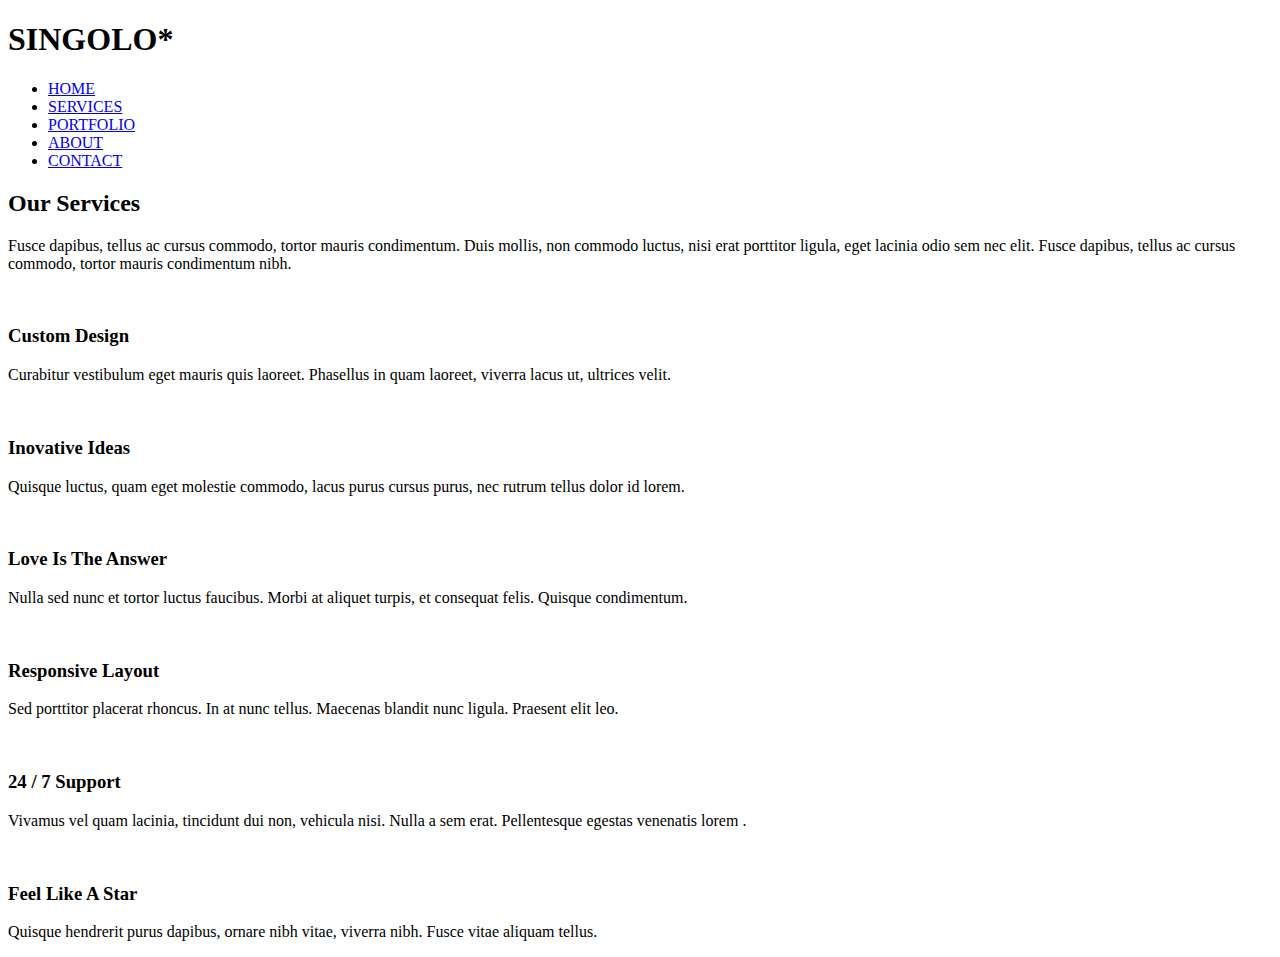
==== singolo1.html @ 71ac77c1 "feat: add html layout" ====
<!DOCTYPE html>
<html lang="en">

<head>
    <meta charset="UTF-8">
    <meta name="viewport" content="width=device-width, initial-scale=1.0">
    <meta http-equiv="X-UA-Compatible" content="ie=edge">
    <link href="https://fonts.googleapis.com/css?family=Lato:300,400,700,900&display=swap" rel="stylesheet">
    <link rel="stylesheet" href="singolo1.css">
    <title>Document</title>
</head>

<body>
    <div class="container">
        <header class="header">
            <div class="logo">
                <h1>SINGOLO<span>*</span></h1>
            </div>
            <nav class="nav">
                <ul class="menu">
                    <li><a class="active first" href="#">HOME</a></li>
                    <li><a href="#">SERVICES</a></li>
                    <li><a href="#">PORTFOLIO</a></li>
                    <li><a href="#">ABOUT</a></li>
                    <li><a href="#">CONTACT</a></li>
                </ul>
            </nav>
        </header>
    


    <section class="slider">
        <div class="prev"></div>
        <div class="content_images"></div>
        <div class="next"></div>
    </section>
    </div>
    <section class="services">
        <h2>Our Services</h2>
        <p>Fusce dapibus, tellus ac cursus commodo, tortor mauris condimentum. Duis mollis, non commodo luctus, nisi
            erat porttitor ligula, eget lacinia odio sem nec elit. Fusce dapibus, tellus ac cursus commodo, tortor
            mauris condimentum nibh.</p>
        <div class="features">
            <div class="features_item">
                <img src="" alt="">
                <div class="features_item_text">
                    <h3>Custom Design</h3>
                    <p>Curabitur vestibulum eget mauris quis laoreet. Phasellus in quam laoreet, viverra lacus ut,
                        ultrices velit.</p>
                </div>
            </div>
            <div class="features_item">
                <img src="" alt="">
                <div class="features_item_text">
                    <h3>Inovative Ideas</h3>
                    <p>Quisque luctus, quam eget molestie commodo, lacus purus cursus purus, nec rutrum tellus dolor id
                        lorem.</p>
                </div>
            </div>
            <div class="features_item">
                <img src="" alt="">
                <div class="features_item_text">
                    <h3>Love Is The Answer</h3>
                    <p>Nulla sed nunc et tortor luctus faucibus. Morbi at aliquet turpis, et consequat felis. Quisque
                        condimentum.</p>
                </div>
            </div>
            <div class="features_item">
                <img src="" alt="">
                <div class="features_item_text">
                    <h3>Responsive Layout</h3>
                    <p>Sed porttitor placerat rhoncus. In at nunc tellus. Maecenas blandit nunc ligula. Praesent elit
                        leo.</p>
                </div>
            </div>
            <div class="features_item">
                <img src="" alt="">
                <div class="features_item_text">
                    <h3>24 / 7 Support</h3>
                    <p>Vivamus vel quam lacinia, tincidunt dui non, vehicula nisi. Nulla a sem erat. Pellentesque
                        egestas venenatis lorem .</p>
                </div>
            </div>
            <div class="features_item">
                <img src="" alt="">
                <div class="features_item_text">
                    <h3>Feel Like A Star</h3>
                    <p>Quisque hendrerit purus dapibus, ornare nibh vitae, viverra nibh. Fusce vitae aliquam tellus.</p>
                </div>
            </div>
        </div>
    </section>
</body>

</html>
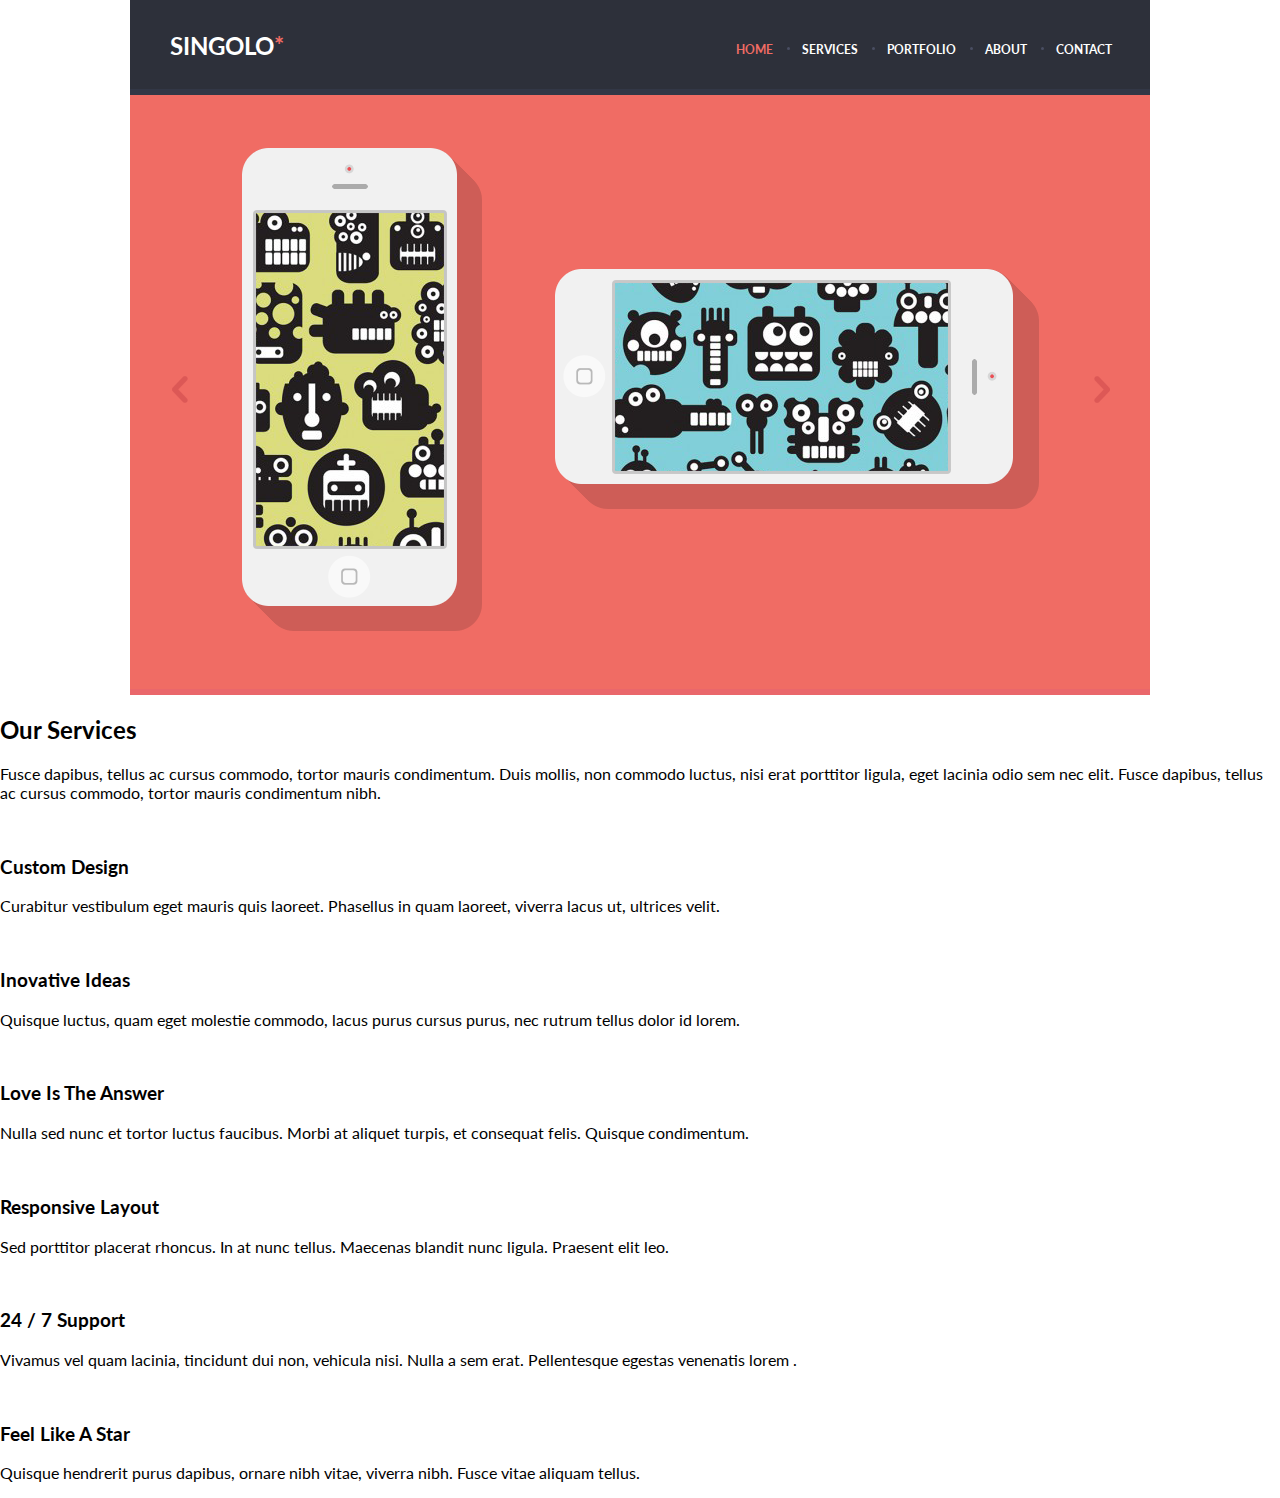
==== commit 126465c8: "feat: add slider style" ====
--- a/singolo1.html
+++ b/singolo1.html
@@ -26,12 +26,13 @@
                 </ul>
             </nav>
         </header>
-    
-
 
     <section class="slider">
         <div class="prev"></div>
-        <div class="content_images"></div>
+        <div class="content_images">
+            <img class="vertical" src="assets/img/iPhoneVertical.png" alt="phoneVertical">
+            <img class="horizontal" src="assets/img/iPhoneHorizontal.png" alt="phoneHorizontal">
+        </div>
         <div class="next"></div>
     </section>
     </div>
--- a/singolo1.css
+++ b/singolo1.css
@@ -0,0 +1,171 @@
+body{
+    font-family: 'Lato', sans-serif;
+    margin: 0;
+    padding: 0;
+}
+a{
+    text-decoration: none;
+}
+.container {
+    max-width: 1200px;
+    margin: 0 auto;
+}
+.header{
+    display: flex;
+    position: relative;
+    justify-content: space-between;
+    background-color: #2d303a;
+    min-height: 95px;
+    align-items: center;
+    margin: 0 90px;
+   
+}
+.header::after{
+    position: absolute;
+    content: "";
+    height: 6px;
+    width: 100%;
+    background-color: #323746;
+    bottom: 0;
+}
+.logo{
+    margin-bottom: 3px;
+    margin-left: 40px;
+}
+.logo h1{
+    font-size: 24px;
+    line-height: 6px;
+    font-weight:  700;
+    color: #fff;
+    text-align: left;
+    
+}
+.logo span{
+    color: #f06c64;
+}
+
+.menu {
+    display: flex;
+    justify-content: space-between;
+    font-size: 12px;
+    line-height: 6px;
+    color: #3b3f4e;
+    text-transform: uppercase;
+    font-weight: 700;
+    text-align: left;
+    margin-bottom: 7px;
+    margin-right: 38px;
+    max-width: 400px;
+
+}
+.menu li{
+    list-style: none;
+}
+.menu li + li{
+    padding-left: 29px;
+
+}
+
+.menu  .active{
+    color: #f06c64;
+    
+}
+.menu a{
+    position: relative;
+    color: #fff;
+    transition: linear;
+    transition-duration: 0.25s;
+}
+.menu a:not([class *= "first"]):before{
+    position: absolute;
+    content: "";
+    width: 3px;
+    height: 3px;
+    border-radius: 50%;
+    background-color: #494e62;
+    top: 5px;
+    left: -15px;
+    
+}
+.menu a:hover{
+    color: #f06c64;
+}
+.menu a:active{
+    color: #e93e35;
+}
+.slider{
+    display: flex;
+    justify-content: space-between;
+    min-height: 600px;
+    max-height: 600px;
+    background-color: #f06c64;
+    margin: 0 90px;
+    position: relative;
+}
+.slider::after{
+    position: absolute;
+    content: "";
+    height: 6px;
+    width: 100%;
+    background-color: #ea676b;
+    bottom: 0;
+}
+.prev{
+    background-image: url("assets/img/arrow.png");
+    background-repeat: no-repeat;
+    margin-left: 42px;
+    width: 20px;
+    height: 30px;
+    margin-top: 281px;
+    opacity: 0.5;
+    cursor: pointer;
+    transition: linear;
+    transition-duration: 0.25s;
+}
+.prev:hover{
+    opacity: 1;
+}
+.prev:active{
+    background-position:  left center;
+    background-size: 80%;
+}
+
+
+.next{
+    background-image: url("assets/img/arrow.png");
+    background-repeat: no-repeat;
+    margin-right: 38px;
+    width: 20px;
+    height: 30px;
+    margin-top: 281px;
+    opacity: 0.5;
+    cursor: pointer;
+    transform: rotate(180deg);
+    transition: linear;
+    transition-duration: 0.25s;
+    background-position: bottom;
+}
+.next:hover{
+    opacity: 1;
+
+}
+.next:active{
+    background-position:  left center;
+    background-size: 80%;
+}
+.content_images{
+    margin: 0 auto;
+    max-width: 1020px;
+    min-width: 800px;
+    max-height: 600px; 
+    display: block;
+
+}
+ .vertical{
+    margin-top: 53px;
+}
+ .horizontal{
+     margin-left: 69px;
+     margin-bottom: 122px;
+}
+
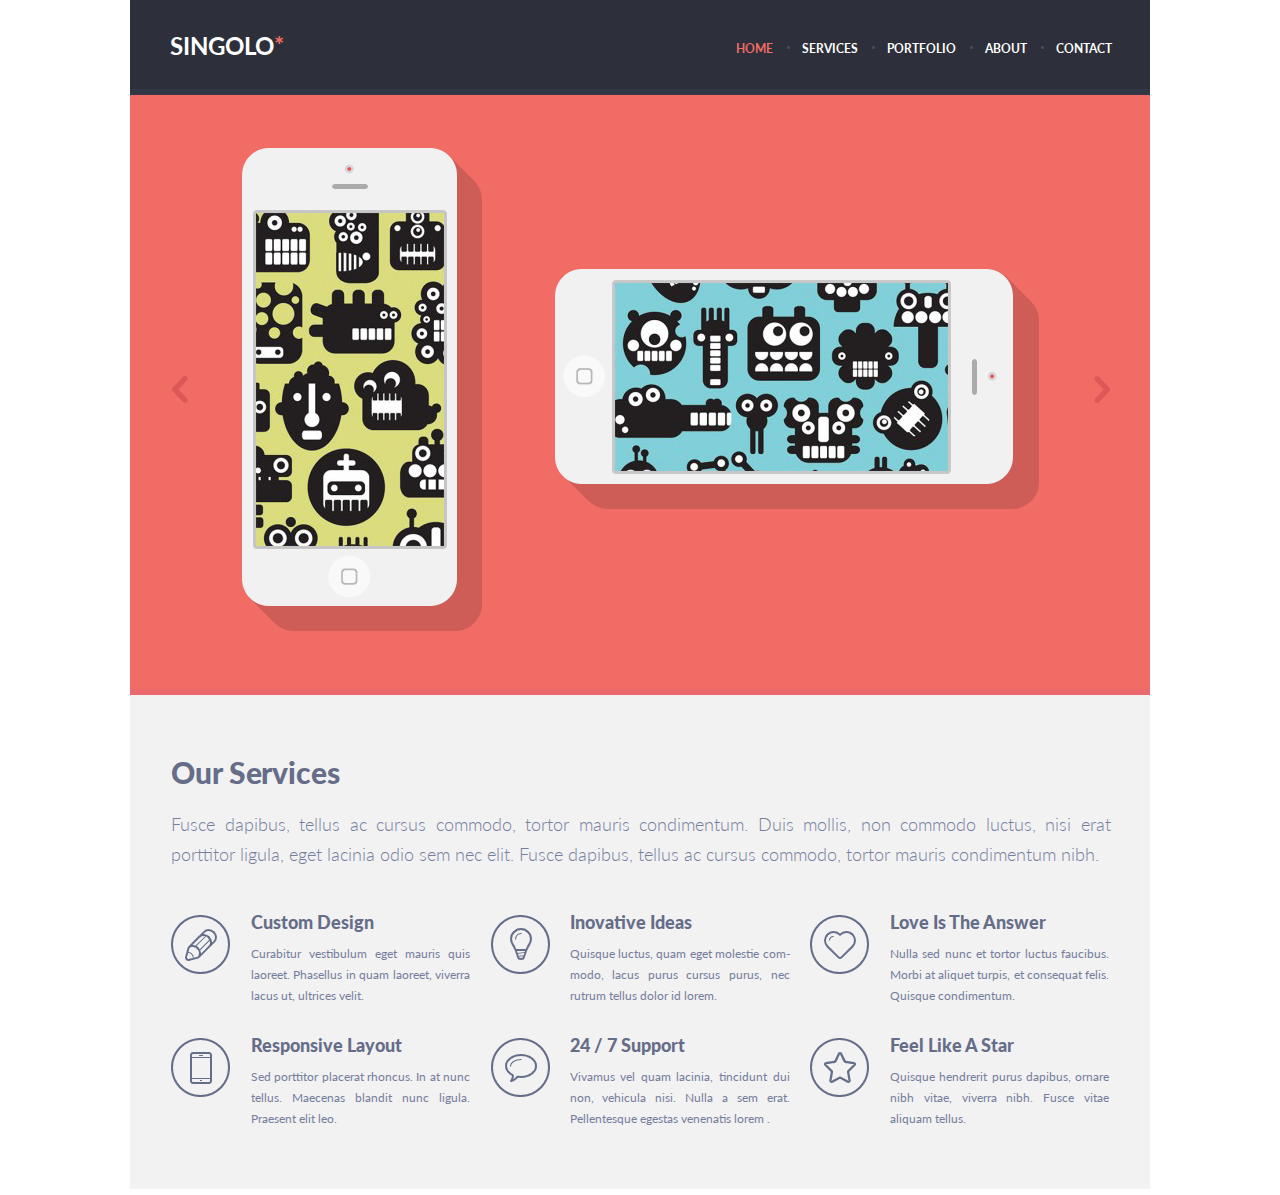
==== commit 028d65ec: "feat: add services style" ====
--- a/singolo1.html
+++ b/singolo1.html
@@ -27,70 +27,73 @@
             </nav>
         </header>
 
-    <section class="slider">
-        <div class="prev"></div>
-        <div class="content_images">
-            <img class="vertical" src="assets/img/iPhoneVertical.png" alt="phoneVertical">
-            <img class="horizontal" src="assets/img/iPhoneHorizontal.png" alt="phoneHorizontal">
-        </div>
-        <div class="next"></div>
-    </section>
-    </div>
-    <section class="services">
-        <h2>Our Services</h2>
-        <p>Fusce dapibus, tellus ac cursus commodo, tortor mauris condimentum. Duis mollis, non commodo luctus, nisi
-            erat porttitor ligula, eget lacinia odio sem nec elit. Fusce dapibus, tellus ac cursus commodo, tortor
-            mauris condimentum nibh.</p>
-        <div class="features">
-            <div class="features_item">
-                <img src="" alt="">
-                <div class="features_item_text">
-                    <h3>Custom Design</h3>
-                    <p>Curabitur vestibulum eget mauris quis laoreet. Phasellus in quam laoreet, viverra lacus ut,
-                        ultrices velit.</p>
+        <section class="slider">
+            <div class="prev"></div>
+            <div class="content_images">
+                <img class="vertical" src="assets/img/iPhoneVertical.png" alt="phoneVertical">
+                <img class="horizontal" src="assets/img/iPhoneHorizontal.png" alt="phoneHorizontal">
+            </div>
+            <div class="next"></div>
+        </section>
+
+        <section class="services">
+            <div class="services_info">
+                <h2>Our Services</h2>
+                <p>Fusce dapibus, tellus ac cursus commodo, tortor mauris condimentum. Duis mollis, non commodo luctus, nisi erat porttitor ligula, eget lacinia odio sem nec elit. Fusce dapibus, tellus ac cursus commodo, tortor mauris condimentum nibh.</p>
+            </div>
+            <div class="features">
+                <div class="features_item">
+                    <img src="assets/img/pen.png" alt="pen">
+                    <div class="features_item_text">
+                        <h3>Custom Design</h3>
+                        <p>Curabitur vestibulum eget mauris quis laoreet. Phasellus in quam laoreet, viverra lacus ut,
+                            ultrices velit.</p>
+                    </div>
+                </div>
+                <div class="features_item">
+                    <img src="assets/img/bulb.png" alt="bulb">
+                    <div class="features_item_text">
+                        <h3>Inovative Ideas</h3>
+                        <p>Quisque luctus, quam eget molestie com&shy;modo, lacus purus cursus purus, nec rutrum tellus dolor
+                            id
+                            lorem.</p>
+                    </div>
+                </div>
+                <div class="features_item">
+                    <img src="assets/img/heart.png" alt="heart">
+                    <div class="features_item_text">
+                        <h3>Love Is The Answer</h3>
+                        <p>Nulla sed nunc et tortor luctus faucibus. Morbi at aliquet turpis, et consequat felis.
+                            Quisque
+                            condimentum.</p>
+                    </div>
+                </div>
+                <div class="features_item">
+                    <img src="assets/img/phone.png" alt="phone">
+                    <div class="features_item_text">
+                        <h3>Responsive Layout</h3>
+                        <p>Sed porttitor placerat rhoncus. In at nunc tellus. Maecenas blandit nunc ligula. Prae&shy;sent elit leo.</p>
+                    </div>
+                </div>
+                <div class="features_item">
+                    <img src="assets/img/bubble.png" alt="bubble">
+                    <div class="features_item_text">
+                        <h3>24 / 7 Support</h3>
+                        <p>Vivamus vel quam lacinia, tincidunt dui non, vehicula nisi. Nulla a sem erat. Pellen&shy;tesque
+                            egestas venenatis lorem .</p>
+                    </div>
+                </div>
+                <div class="features_item">
+                    <img src="assets/img/star.png" alt="star">
+                    <div class="features_item_text">
+                        <h3>Feel Like A Star</h3>
+                        <p>Quisque hendrerit purus dapibus, ornare nibh vitae, viverra nibh. Fusce vitae aliquam tellus.
+                        </p>
+                    </div>
                 </div>
             </div>
-            <div class="features_item">
-                <img src="" alt="">
-                <div class="features_item_text">
-                    <h3>Inovative Ideas</h3>
-                    <p>Quisque luctus, quam eget molestie commodo, lacus purus cursus purus, nec rutrum tellus dolor id
-                        lorem.</p>
-                </div>
-            </div>
-            <div class="features_item">
-                <img src="" alt="">
-                <div class="features_item_text">
-                    <h3>Love Is The Answer</h3>
-                    <p>Nulla sed nunc et tortor luctus faucibus. Morbi at aliquet turpis, et consequat felis. Quisque
-                        condimentum.</p>
-                </div>
-            </div>
-            <div class="features_item">
-                <img src="" alt="">
-                <div class="features_item_text">
-                    <h3>Responsive Layout</h3>
-                    <p>Sed porttitor placerat rhoncus. In at nunc tellus. Maecenas blandit nunc ligula. Praesent elit
-                        leo.</p>
-                </div>
-            </div>
-            <div class="features_item">
-                <img src="" alt="">
-                <div class="features_item_text">
-                    <h3>24 / 7 Support</h3>
-                    <p>Vivamus vel quam lacinia, tincidunt dui non, vehicula nisi. Nulla a sem erat. Pellentesque
-                        egestas venenatis lorem .</p>
-                </div>
-            </div>
-            <div class="features_item">
-                <img src="" alt="">
-                <div class="features_item_text">
-                    <h3>Feel Like A Star</h3>
-                    <p>Quisque hendrerit purus dapibus, ornare nibh vitae, viverra nibh. Fusce vitae aliquam tellus.</p>
-                </div>
-            </div>
-        </div>
-    </section>
+        </section>
+    </div>
 </body>
 
 </html>--- a/singolo1.css
+++ b/singolo1.css
@@ -1,7 +1,10 @@
+*{
+    margin: 0;
+    padding: 0;
+}
 body{
     font-family: 'Lato', sans-serif;
-    margin: 0;
-    padding: 0;
+
 }
 a{
     text-decoration: none;
@@ -31,6 +34,7 @@
 .logo{
     margin-bottom: 3px;
     margin-left: 40px;
+    cursor: default;
 }
 .logo h1{
     font-size: 24px;
@@ -53,7 +57,7 @@
     text-transform: uppercase;
     font-weight: 700;
     text-align: left;
-    margin-bottom: 7px;
+    margin-top: 2px;
     margin-right: 38px;
     max-width: 400px;
 
@@ -168,4 +172,84 @@
      margin-left: 69px;
      margin-bottom: 122px;
 }
-
+.services{
+    min-height: 500px;
+    background-color: #f2f2f2;
+    margin: 0 90px;
+    position: relative;
+    color: #767e9e;
+}
+.services::after{
+    content: "";
+    position: absolute;
+    width: 100%;
+    height: 6px;
+    bottom: 0;
+    background-color: #fff;
+}
+.services_info{
+    font-size: 18px;
+    line-height: 30px;
+    font-weight: 300;
+    min-width: 940px;
+    margin: 0 41px;
+    color: #767e9e;
+}
+
+.services_info p{
+    height: 57px;
+    margin: 11px 0 0 0;
+    font-size: 17.5px;
+    font-weight: 300;
+    line-height: 30px;
+    color: #767e9e;
+    text-align: justify;
+}
+.services_info h2{
+    letter-spacing: -0.09px;
+    font-size: 30px;
+    line-height: 18px;
+    font-weight: 900;
+    color: #666d89;
+    margin: 0;
+    padding-top: 68px;
+    margin-bottom: 29px;
+}
+
+.features{
+    display: flex;
+    justify-content: space-between;
+    margin: 46px 40px 0 40px;
+    flex-wrap: wrap;
+}
+.features_item{
+    display: flex;
+    justify-content: space-between;
+    align-items: flex-start;
+    width: 300px;
+    margin-bottom: 30px;
+    margin-right: 1px;
+    
+}
+.features_item img{
+    margin-top: 1px;
+    margin-right: 16px;
+}
+.features_item_text h3{
+    font-size: 18px;
+    line-height: 18px;
+    font-weight: 900;
+    margin-bottom: 12px;
+    margin-left: 3px;
+    color: #666d89;
+}
+.features_item_text p{
+    
+    font-size: 11.8px;
+    line-height: 21px;
+    font-weight: 400;
+    text-align: justify;
+    margin-left: 3px;
+}
+
+
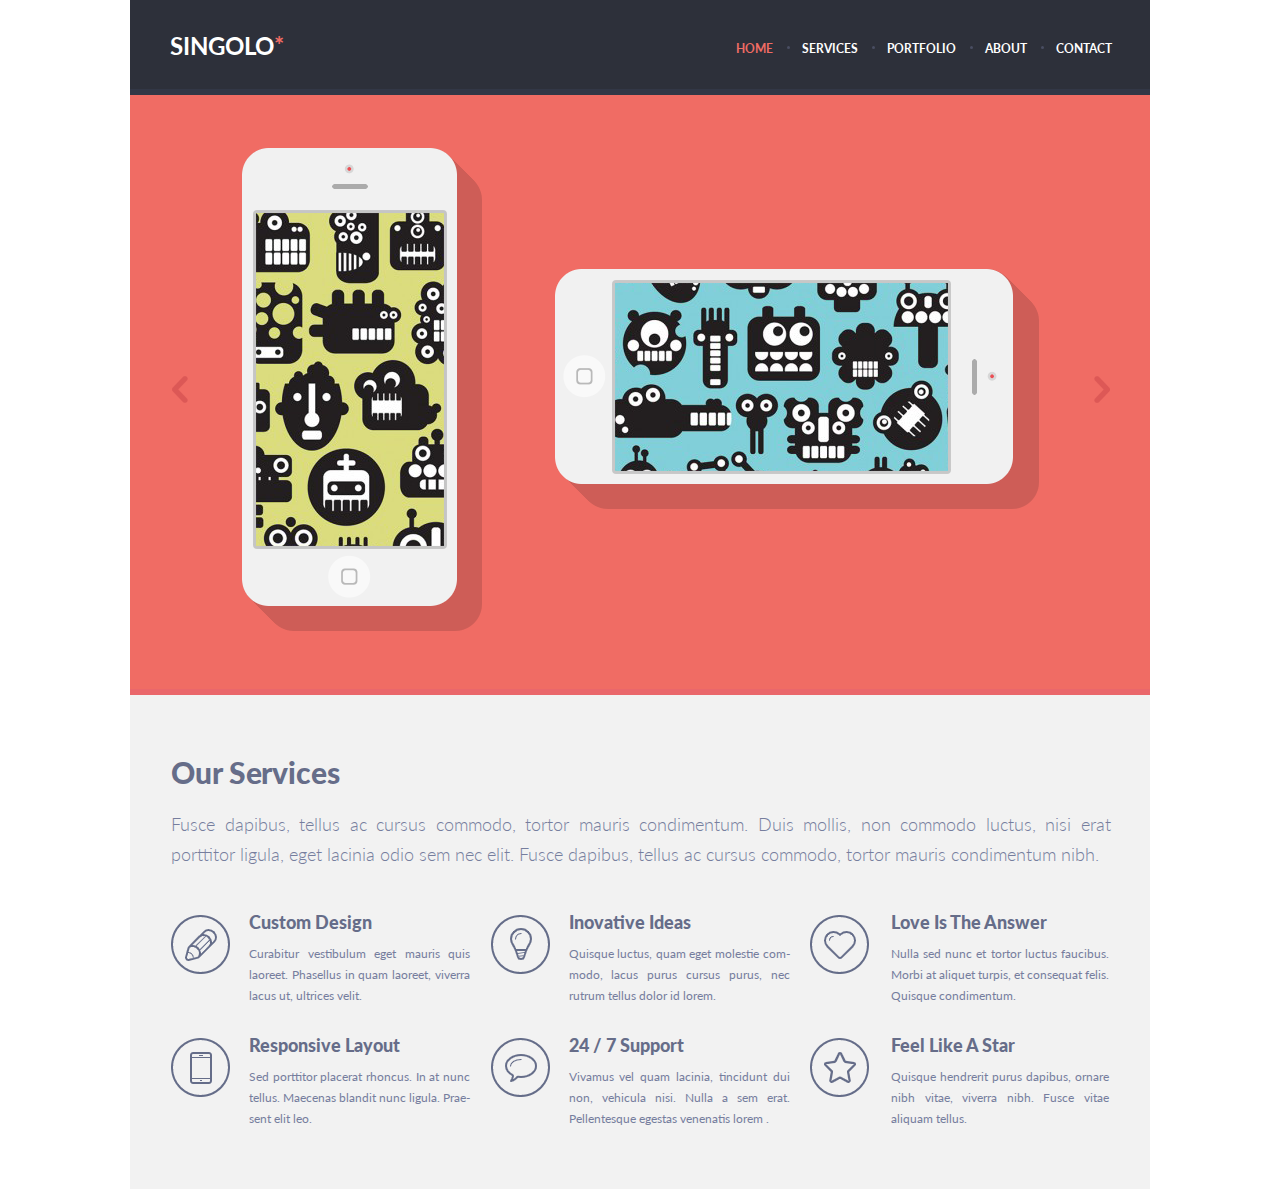
==== commit 08d9e752: "fix: add compatibility with Firefox" ====
--- a/singolo1.html
+++ b/singolo1.html
@@ -39,11 +39,15 @@
         <section class="services">
             <div class="services_info">
                 <h2>Our Services</h2>
-                <p>Fusce dapibus, tellus ac cursus commodo, tortor mauris condimentum. Duis mollis, non commodo luctus, nisi erat porttitor ligula, eget lacinia odio sem nec elit. Fusce dapibus, tellus ac cursus commodo, tortor mauris condimentum nibh.</p>
+                <p>Fusce dapibus, tellus ac cursus commodo, tortor mauris condimentum. Duis mollis, non commodo
+                    luctus, nisi erat porttitor ligula, eget lacinia odio sem nec elit. Fusce dapibus,
+                    tellus ac cursus commodo, tortor mauris condimentum nibh.</p>
             </div>
             <div class="features">
                 <div class="features_item">
-                    <img src="assets/img/pen.png" alt="pen">
+                    <div class="features_item_img">
+                        <img src="assets/img/pen.png" alt="pen">
+                    </div>
                     <div class="features_item_text">
                         <h3>Custom Design</h3>
                         <p>Curabitur vestibulum eget mauris quis laoreet. Phasellus in quam laoreet, viverra lacus ut,
@@ -51,7 +55,9 @@
                     </div>
                 </div>
                 <div class="features_item">
-                    <img src="assets/img/bulb.png" alt="bulb">
+                    <div class="features_item_img">
+                        <img src="assets/img/bulb.png" alt="bulb">
+                    </div>
                     <div class="features_item_text">
                         <h3>Inovative Ideas</h3>
                         <p>Quisque luctus, quam eget molestie com&shy;modo, lacus purus cursus purus, nec rutrum tellus dolor
@@ -60,7 +66,9 @@
                     </div>
                 </div>
                 <div class="features_item">
-                    <img src="assets/img/heart.png" alt="heart">
+                    <div class="features_item_img">
+                        <img src="assets/img/heart.png" alt="heart">
+                    </div>
                     <div class="features_item_text">
                         <h3>Love Is The Answer</h3>
                         <p>Nulla sed nunc et tortor luctus faucibus. Morbi at aliquet turpis, et consequat felis.
@@ -69,14 +77,18 @@
                     </div>
                 </div>
                 <div class="features_item">
-                    <img src="assets/img/phone.png" alt="phone">
+                    <div class="features_item_img">
+                        <img src="assets/img/phone.png" alt="phone">
+                    </div>
                     <div class="features_item_text">
                         <h3>Responsive Layout</h3>
                         <p>Sed porttitor placerat rhoncus. In at nunc tellus. Maecenas blandit nunc ligula. Prae&shy;sent elit leo.</p>
                     </div>
                 </div>
                 <div class="features_item">
-                    <img src="assets/img/bubble.png" alt="bubble">
+                    <div class="features_item_img">
+                        <img src="assets/img/bubble.png" alt="bubble">
+                    </div>
                     <div class="features_item_text">
                         <h3>24 / 7 Support</h3>
                         <p>Vivamus vel quam lacinia, tincidunt dui non, vehicula nisi. Nulla a sem erat. Pellen&shy;tesque
@@ -84,7 +96,9 @@
                     </div>
                 </div>
                 <div class="features_item">
-                    <img src="assets/img/star.png" alt="star">
+                    <div class="features_item_img">
+                        <img src="assets/img/star.png" alt="star">
+                    </div>
                     <div class="features_item_text">
                         <h3>Feel Like A Star</h3>
                         <p>Quisque hendrerit purus dapibus, ornare nibh vitae, viverra nibh. Fusce vitae aliquam tellus.
--- a/singolo1.css
+++ b/singolo1.css
@@ -231,7 +231,9 @@
     margin-right: 1px;
     
 }
-.features_item img{
+.features_item_img{
+    width: 60px;
+    height: 60px;
     margin-top: 1px;
     margin-right: 16px;
 }
@@ -252,4 +254,7 @@
     margin-left: 3px;
 }
 
-
+.features_item:nth-child(3) .features_item_text,
+.features_item:nth-child(6) .features_item_text{
+    margin-left: 3px;
+}
